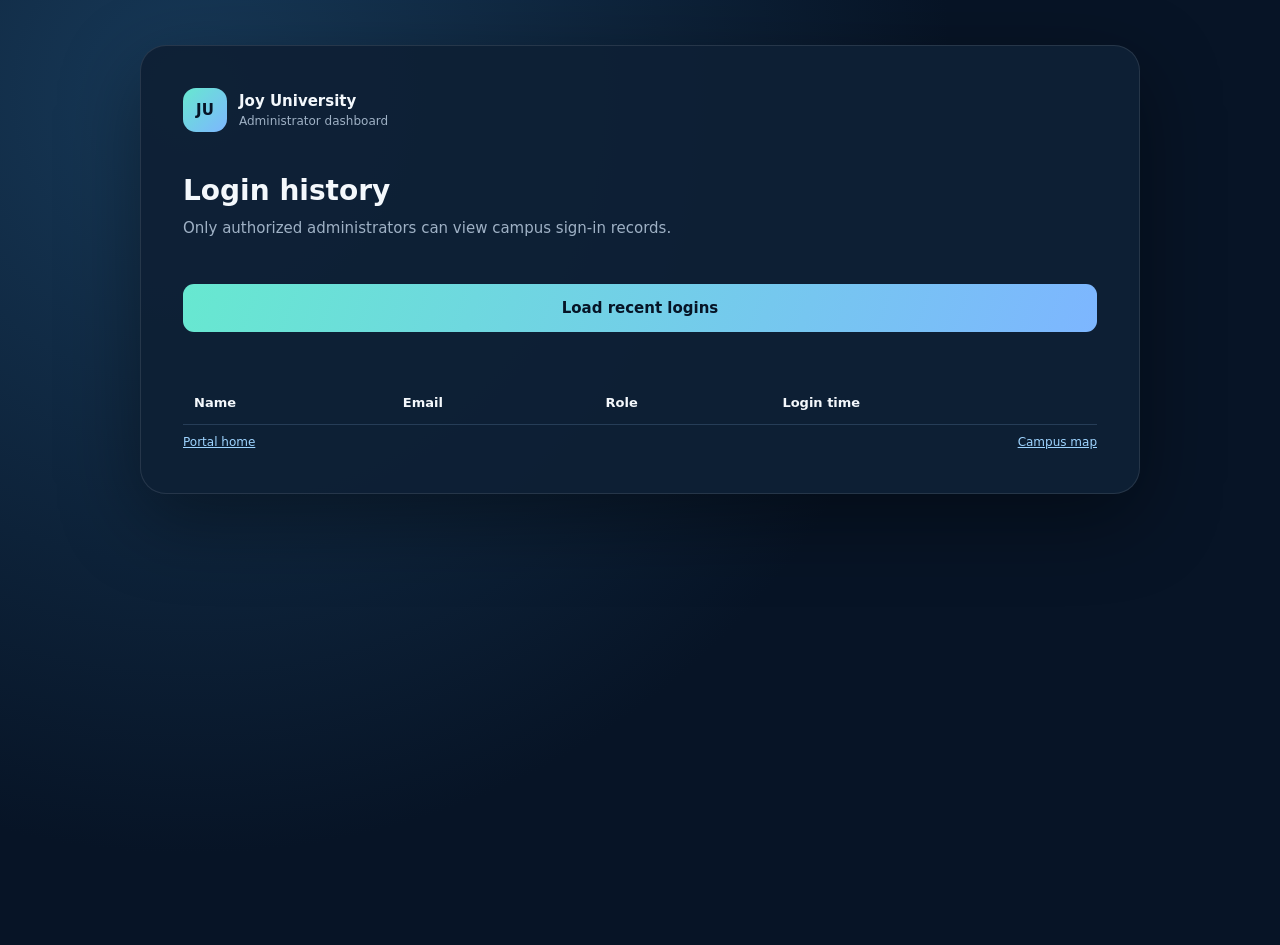
==== admin.html @ ae561acd "Add Supabase portal feature: admin.html" ====
<!doctype html><html lang="en"><head><meta charset="utf-8"><meta name="viewport" content="width=device-width,initial-scale=1"><title>Joy University Admin</title><link rel="stylesheet" href="css/portal.css"><style>.panel{max-width:1000px;margin:5vh auto}table{width:100%;border-collapse:collapse;font-size:13px}td,th{text-align:left;padding:11px;border-bottom:1px solid #263d57} .tablewrap{overflow:auto}</style></head><body><main class="panel"><div class="brand"><span class="brand-mark">JU</span><div><b>Joy University</b><small>Administrator dashboard</small></div></div><h2>Login history</h2><p class="muted">Only authorized administrators can view campus sign-in records.</p><button id="loadHistory" class="primary">Load recent logins</button><p id="adminMessage" class="message"></p><div class="tablewrap"><table><thead><tr><th>Name</th><th>Email</th><th>Role</th><th>Login time</th></tr></thead><tbody id="rows"></tbody></table></div><div class="links"><a href="index.html">Portal home</a><a href="campus.html">Campus map</a></div></main><script type="module" src="js/admin.js"></script></body></html>
---- css/portal.css ----
:root{color-scheme:dark;--bg:#071426;--panel:#0e2035;--line:#263d57;--text:#f4f8fc;--muted:#9fb1c5;--a:#67e8d0;--b:#7db6ff}*{box-sizing:border-box}body{margin:0;font:15px/1.5 system-ui,-apple-system,Segoe UI,sans-serif;background:radial-gradient(circle at 15% 10%,#173958,#071426 55%);color:var(--text);min-height:100vh}.shell{min-height:100vh;max-width:1120px;margin:auto;padding:32px;display:grid;grid-template-columns:1.15fr .85fr;gap:24px;align-items:center}.hero{min-height:690px;position:relative;overflow:hidden;border-radius:26px;background:#132c45}.photo{position:absolute;inset:0;background:linear-gradient(0deg,#06111de8,#06111d20 75%),url('../assets/joy-campus.jpg') center/cover no-repeat}.hero-copy{position:absolute;left:clamp(24px,5vw,60px);right:30px;bottom:50px}.eyebrow{letter-spacing:.16em;font-size:11px;color:#9ef5e6;font-weight:800}.hero h1{font-size:clamp(38px,5vw,66px);line-height:1.04;margin:14px 0}.hero p{max-width:440px;color:#d6e3ef}.hero-foot{font-size:12px;color:#b8c9d9;margin-top:42px}.panel{background:#0e2035f2;border:1px solid #ffffff1a;border-radius:26px;padding:clamp(22px,4vw,42px);box-shadow:0 25px 80px #0006}.brand{display:flex;gap:12px;align-items:center;margin-bottom:38px}.brand-mark{width:44px;height:44px;border-radius:13px;display:grid;place-items:center;background:linear-gradient(135deg,var(--a),var(--b));color:#061426;font-weight:900}.brand small{display:block;color:var(--muted);font-size:12px}.panel h2{font-size:28px;margin:0}.muted{color:var(--muted);margin:5px 0 22px}.tabs{display:grid;grid-template-columns:repeat(3,1fr);gap:5px;padding:5px;background:#081729;border-radius:12px;margin-bottom:22px}.tab{border:0;border-radius:9px;background:transparent;color:#b8c9d9;padding:10px 5px;font-weight:700;font-size:12px}.tab.active{background:#244461;color:white}label{display:block;margin:14px 0 6px;font-size:12px;color:#c4d2e0;font-weight:700}input{width:100%;padding:13px;border:1px solid var(--line);border-radius:11px;background:#081729;color:white;font:inherit;min-height:46px}input:focus{outline:2px solid #67e8d077;border-color:var(--a)}button{font:inherit;cursor:pointer}.primary{width:100%;border:0;border-radius:11px;padding:13px;margin-top:22px;background:linear-gradient(110deg,var(--a),var(--b));color:#061426;font-weight:900}.message{min-height:24px;color:#a7f3d0;font-size:13px}.message.error{color:#fda4af}.links{display:flex;justify-content:space-between;gap:12px;margin-top:8px}.links a{color:#9ed4ff;font-size:12px}.privacy{display:block;color:#8094aa;font-size:11px;margin-top:22px} [hidden]{display:none!important}@media(max-width:800px){.shell{grid-template-columns:1fr;padding:12px}.hero{min-height:230px;order:0}.hero-copy{bottom:20px;left:22px}.hero h1{font-size:34px;margin:8px 0}.hero p{font-size:12px;margin:5px 0}.hero-foot{margin-top:10px}.panel{order:1;padding:24px}.brand{margin-bottom:22px}}
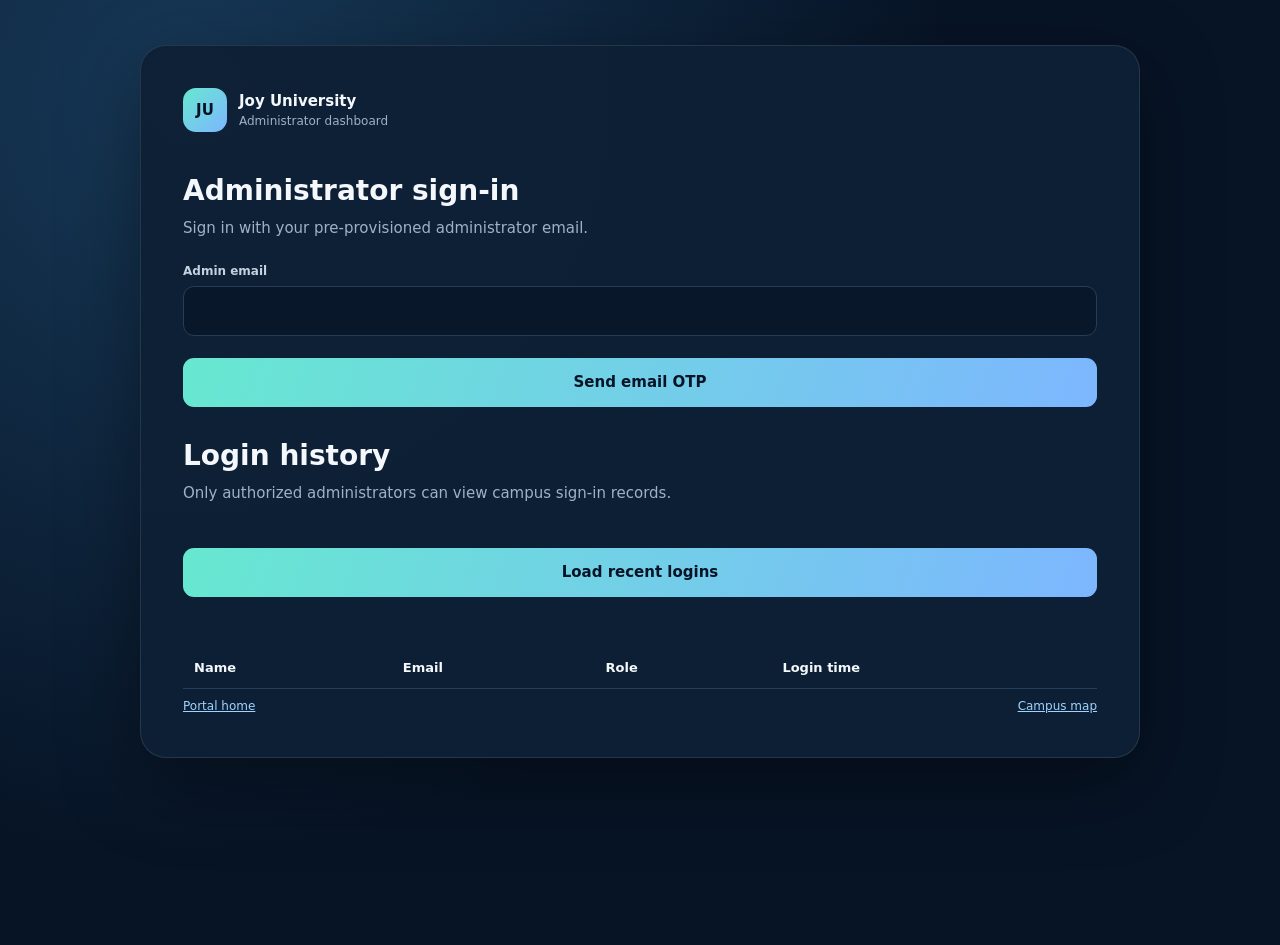
==== commit f1354714: "Add administrator email OTP sign-in form" ====
--- a/admin.html
+++ b/admin.html
@@ -1 +1 @@
-<!doctype html><html lang="en"><head><meta charset="utf-8"><meta name="viewport" content="width=device-width,initial-scale=1"><title>Joy University Admin</title><link rel="stylesheet" href="css/portal.css"><style>.panel{max-width:1000px;margin:5vh auto}table{width:100%;border-collapse:collapse;font-size:13px}td,th{text-align:left;padding:11px;border-bottom:1px solid #263d57} .tablewrap{overflow:auto}</style></head><body><main class="panel"><div class="brand"><span class="brand-mark">JU</span><div><b>Joy University</b><small>Administrator dashboard</small></div></div><h2>Login history</h2><p class="muted">Only authorized administrators can view campus sign-in records.</p><button id="loadHistory" class="primary">Load recent logins</button><p id="adminMessage" class="message"></p><div class="tablewrap"><table><thead><tr><th>Name</th><th>Email</th><th>Role</th><th>Login time</th></tr></thead><tbody id="rows"></tbody></table></div><div class="links"><a href="index.html">Portal home</a><a href="campus.html">Campus map</a></div></main><script type="module" src="js/admin.js"></script></body></html>+<!doctype html><html lang="en"><head><meta charset="utf-8"><meta name="viewport" content="width=device-width,initial-scale=1"><title>Joy University Admin</title><link rel="stylesheet" href="css/portal.css"><style>.panel{max-width:1000px;margin:5vh auto}table{width:100%;border-collapse:collapse;font-size:13px}td,th{text-align:left;padding:11px;border-bottom:1px solid #263d57} .tablewrap{overflow:auto}</style></head><body><main class="panel"><div class="brand"><span class="brand-mark">JU</span><div><b>Joy University</b><small>Administrator dashboard</small></div></div><h2>Administrator sign-in</h2><p class="muted">Sign in with your pre-provisioned administrator email.</p><form id="adminLogin"><label for="adminEmail">Admin email</label><input id="adminEmail" type="email" required><button class="primary">Send email OTP</button></form><form id="adminOtp" hidden><label for="adminCode">Verification code</label><input id="adminCode" inputmode="numeric" required><button class="primary">Verify OTP</button></form><h2 style="margin-top:28px">Login history</h2><p class="muted">Only authorized administrators can view campus sign-in records.</p><button id="loadHistory" class="primary">Load recent logins</button><p id="adminMessage" class="message"></p><div class="tablewrap"><table><thead><tr><th>Name</th><th>Email</th><th>Role</th><th>Login time</th></tr></thead><tbody id="rows"></tbody></table></div><div class="links"><a href="index.html">Portal home</a><a href="campus.html">Campus map</a></div></main><script type="module" src="js/admin.js"></script></body></html>
